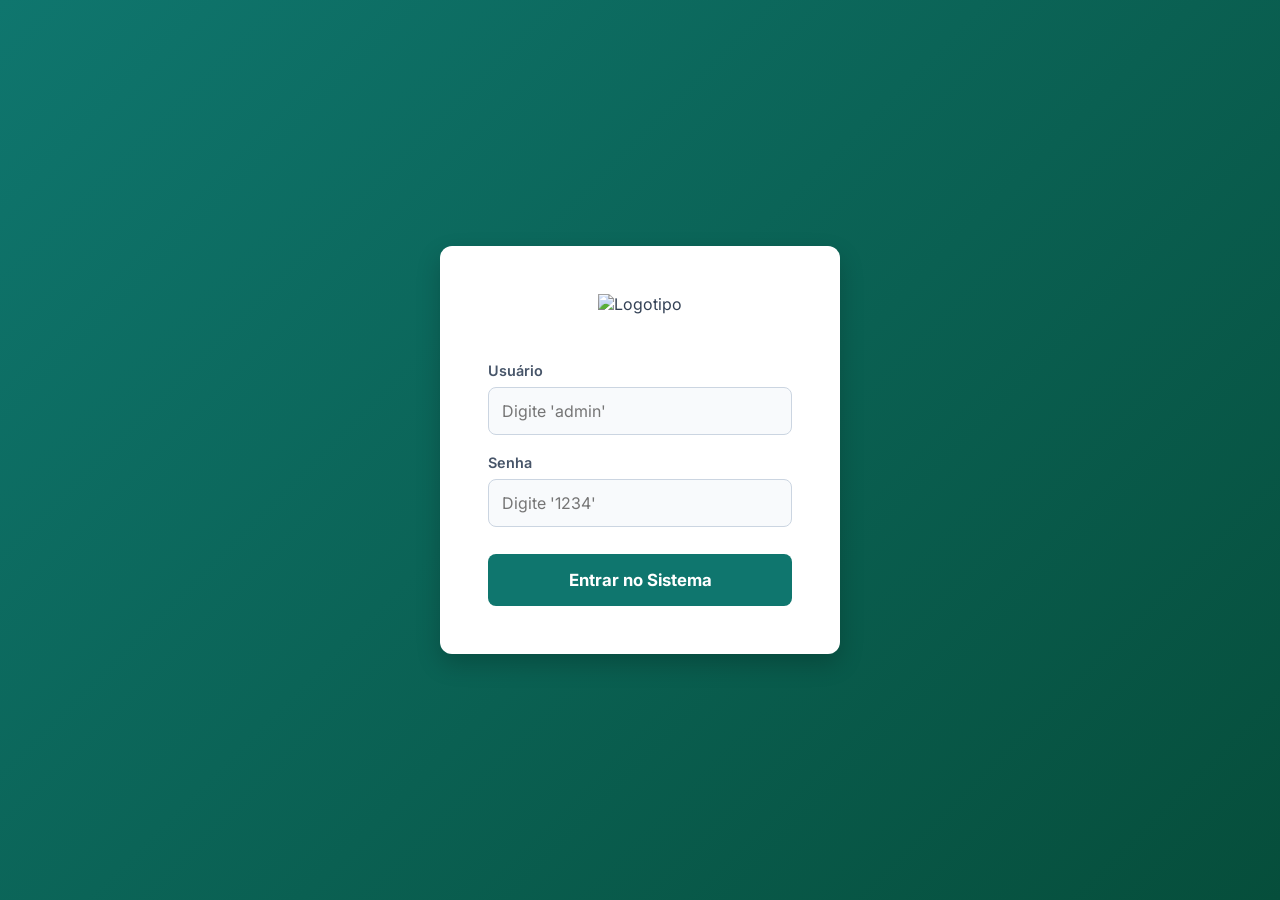
==== dashboard.html @ ef574134 "Add files via upload" ====
<!DOCTYPE html>
<html lang="pt-BR">
<head>
    <meta charset="UTF-8">
    <meta name="viewport" content="width=device-width, initial-scale=1.0">
    <title>MedVet Taís Bitelo - Painel Clínico</title>
    <link rel="stylesheet" href="style.css">
</head>
<body>
    <!-- Barra de navegação móvel / Sidebar -->
    <aside class="sidebar">
        <div class="sidebar-brand">
            <img src="imagens/logo.png.png" alt="Logotipo" style="width: 200px; margin-bottom: 10px; border-radius: 8px;">
            <h2>🐾 MedVet Taís Bitelo</h2>
        </div>
        <nav class="sidebar-nav">
            <a href="#" class="active">📋 Prontuários</a>
        </nav>
        <div class="user-info">
            <p>Veterinário ativo:</p>
            <strong id="vet-name">Carregando...</strong>
            <button class="btn-logout" onclick="logout()">Terminar Sessão</button>
        </div>
    </aside>

    <main class="main-content">
        <header class="dashboard-header">
            <h1>Registo e Prontuário Veterinário</h1>
            <p class="subtitle">Gestão clínica de pacientes e histórico terapêutico</p>
        </header>

        <!-- Formulário Estruturado -->
        <section class="card">
            <h2>Novo Registo de Paciente</h2>
            <form id="patient-form">
                <div class="form-grid-3">
                    <div class="input-group"><label for="nome">Nome do Animal *</label><input type="text" id="nome" required placeholder="Ex: Thor"></div>
                    <div class="input-group">
                        <label for="especie">Espécie *</label>
                        <select id="especie" required>
                            <option value="" disabled selected>Selecionar...</option>
                            <option value="Canina">Canina (Cão)</option>
                            <option value="Felina">Felina (Gato)</option>
                            <option value="Equina">Equina (Cavalo)</option>
                            <option value="Silvestre/Exótico">Silvestre / Exótico</option>
                            <option value="Outra">Outra</option>
                        </select>
                    </div>
                    <div class="input-group"><label for="raca">Raça *</label><input type="text" id="raca" required placeholder="Ex: Golden Retriever, SRD"></div>
                </div>

                <div class="form-grid-4">
                    <div class="input-group">
                        <label for="sexo">Sexo *</label>
                        <select id="sexo" required>
                            <option value="" disabled selected>Selecionar...</option>
                            <option value="Macho">Macho</option>
                            <option value="Fêmea">Fêmea</option>
                        </select>
                    </div>
                    <div class="input-group">
                        <label for="castrado">Estado Reprodutivo *</label>
                        <select id="castrado" required>
                            <option value="Não Castrado">Inteiro (Não Castrado)</option>
                            <option value="Castrado">Castrado</option>
                        </select>
                    </div>
                    <div class="input-group"><label for="peso">Peso Atual (kg) *</label><input type="number" id="peso" step="0.05" min="0" required placeholder="Ex: 14.2"></div>
                    <div class="input-group"><label for="idade">Idade Estimada</label><input type="text" id="idade" placeholder="Ex: 3 anos e 2 meses"></div>
                </div>

                <div class="form-grid-3">
                    <div class="input-group"><label for="tutor">Nome do Tutor *</label><input type="text" id="tutor" required placeholder="Ex: Mariana Silveira"></div>
                    <div class="input-group"><label for="contacto">Contacto do Tutor</label><input type="tel" id="contacto" placeholder="Ex: (51) 99999-9999"></div>
                    <div class="input-group"><label for="microchip">Nº Microchip</label><input type="text" id="microchip" placeholder="Registo eletrónico"></div>
                </div>

                <div class="input-group">
                    <label for="consultas">Histórico Clínico e Consultas Anteriores</label>
                    <textarea id="consultas" rows="3" placeholder="Sintomatologia, data da última intervenção, diagnósticos prévios..."></textarea>
                </div>

                <div class="form-grid-2">
                    <div class="input-group">
                        <label for="vacinacao">Estado Vacinal</label>
                        <select id="vacinacao">
                            <option value="Atualizado">Protocolo Vacinal Atualizado</option>
                            <option value="Pendente">Vacinas em Atraso / Pendentes</option>
                            <option value="Desconhecido">Histórico Desconhecido</option>
                        </select>
                    </div>
                    <div class="input-group"><label for="alergias">Alergias / Contraindicações</label><input type="text" id="alergias" placeholder="Ex: Alergia a Penicilinas, AINEs"></div>
                </div>

                <div class="input-group">
                    <label for="medicamentos">Terapêutica Farmacológica em Curso / Medicamentos</label>
                    <textarea id="medicamentos" rows="2" placeholder="Fármacos prescritos, dosagens e horários..."></textarea>
                </div>

                <button type="submit" class="btn-primary">Gravar Ficha do Paciente</button>
            </form>
        </section>

        <!-- Lista de Pacientes -->
        <section>
            <div class="list-header">
                <h2>Pacientes Registados</h2>
                <span id="patient-count" class="badge">0 registos</span>
            </div>
            <div id="patient-list" class="patient-grid"></div>
        </section>
    </main>

    <script src="script.js"></script>
</body>
</html>
---- style.css ----
@import url('https://fonts.googleapis.com/css2?family=Inter:wght@300;400;600;700&display=swap');

* {
    margin: 0; padding: 0; box-sizing: border-box;
    font-family: 'Inter', sans-serif;
}

body {
    background-color: #f1f5f9;
    color: #334155;
    display: flex;
}

/* --- TELA DE LOGIN --- */
.login-body {
    justify-content: center;
    align-items: center;
    height: 100vh;
    background: linear-gradient(135deg, #0f766e 0%, #064e3b 100%);
}

.login-container {
    background: white;
    padding: 3rem;
    border-radius: 12px;
    box-shadow: 0 10px 25px rgba(0,0,0,0.2);
    width: 100%;
    max-width: 400px;
    text-align: center;
}

.login-container h1 { color: #8f5722; margin-bottom: 2rem; }

/* --- DASHBOARD (SISTEMA) --- */
.sidebar {
    width: 260px; background-color: #1e293b; color: white;
    height: 100vh; position: fixed;
    padding: 2rem 1.5rem; display: flex; flex-direction: column;
}

.sidebar h2 { color: #2dd4bf; margin-bottom: 2.5rem; font-size: 1.5rem; text-align: center;}
.sidebar nav p { padding: 10px; background: rgba(255,255,255,0.1); border-radius: 8px; cursor: pointer;}

.user-info {
    margin-top: auto; border-top: 1px solid #334155;
    padding-top: 1.5rem; text-align: center;
}

.btn-logout {
    background: #ef4444; color: white; border: none;
    padding: 0.6rem 1rem; border-radius: 6px; cursor: pointer;
    width: 100%; margin-top: 1rem; font-weight: bold; transition: 0.3s;
}
.btn-logout:hover { background: #dc2626; }

.main-content {
    margin-left: 260px; padding: 2.5rem; width: 100%;
}

.dashboard-header { margin-bottom: 2rem; }

/* --- FORMULÁRIOS E CARDS --- */
.card {
    background: white; /* Mude o 'white' aqui para alterar a cor de fundo da área de cadastro */
    padding: 2rem;
    border-radius: 12px; box-shadow: 0 4px 6px rgba(0,0,0,0.05);
    margin-bottom: 2.5rem;
}

.input-group { margin-bottom: 1.2rem; text-align: left; }
.input-row { display: flex; gap: 1rem; }
.input-row .input-group { flex: 1; }

label { display: block; font-weight: 600; font-size: 0.9rem; margin-bottom: 0.5rem; color: #475569;}
input, textarea {
    width: 100%; padding: 0.8rem; border: 1px solid #cbd5e1;
    border-radius: 8px; font-size: 1rem; background: #f8fafc; transition: 0.3s;
}
input:focus, textarea:focus { border-color: #0f766e; outline: none; background: white; }

.btn-primary {
    background: #0f766e; color: white; border: none;
    padding: 1rem; border-radius: 8px; font-weight: bold; font-size: 1.05rem;
    cursor: pointer; width: 100%; transition: 0.3s; margin-top: 0.5rem;
}
.btn-primary:hover { background: #115e59; }

.patient-grid {
    display: grid; grid-template-columns: repeat(auto-fill, minmax(320px, 1fr)); gap: 1.5rem;
}

.patient-card {
    background: white; border-top: 5px solid #0f766e;
    padding: 1.5rem; border-radius: 8px; box-shadow: 0 4px 10px rgba(0,0,0,0.05);
}

.patient-card h3 { color: #1e293b; margin-bottom: 0.8rem; font-size: 1.2rem;}
.patient-card p { font-size: 0.95rem; margin-bottom: 0.5rem; color: #475569; line-height: 1.4;}
.patient-card strong { color: #333; }

.btn-delete {
    background: #ef4444; color: white; border: none;
    padding: 0.5rem 1rem; border-radius: 6px; cursor: pointer;
    margin-top: 1rem; font-size: 0.85rem; font-weight: bold; width: 100%;
}
.btn-delete:hover { background: #dc2626; }
.card-actions {
    display: flex;
    gap: 0.5rem;
    margin-top: 1rem;
}

.card-actions .btn-delete {
    margin-top: 0;
}

.btn-edit {
    background: #0284c7;
    color: white;
    border: none;
    padding: 0.5rem 1rem;
    border-radius: 6px;
    cursor: pointer;
    font-size: 0.85rem;
    font-weight: bold;
    width: 100%;
    transition: 0.3s;
}

.btn-edit:hover {
    background: #0369a1;
}
/* ============================================================
   OTIMIZAÇÃO PARA DISPOSITIVOS MÓVEIS (CELULAR E TABLET)
   ============================================================ */
@media (max-width: 992px) {
    body { flex-direction: column; }

    .sidebar {
        width: 100%; height: auto; position: relative;
        padding: 1rem 1.5rem; flex-direction: row;
        justify-content: space-between; align-items: center;
    }

    .sidebar-nav { display: none; } /* Esconde o menu de texto no celular para ganhar espaço */

    .user-info {
        margin-top: 0; border-top: none; padding-top: 0;
        display: flex; align-items: center; gap: 1rem;
    }

    .user-info p { display: none; }

    .btn-logout { margin-top: 0; padding: 0.4rem 0.8rem; font-size: 0.85rem; }

    .main-content { margin-left: 0; width: 100%; padding: 1.5rem 1rem; }

    .input-row { flex-direction: column; gap: 0; }
    
    .patient-grid { grid-template-columns: 1fr; } /* Deixa 1 prontuário por linha no celular */
}
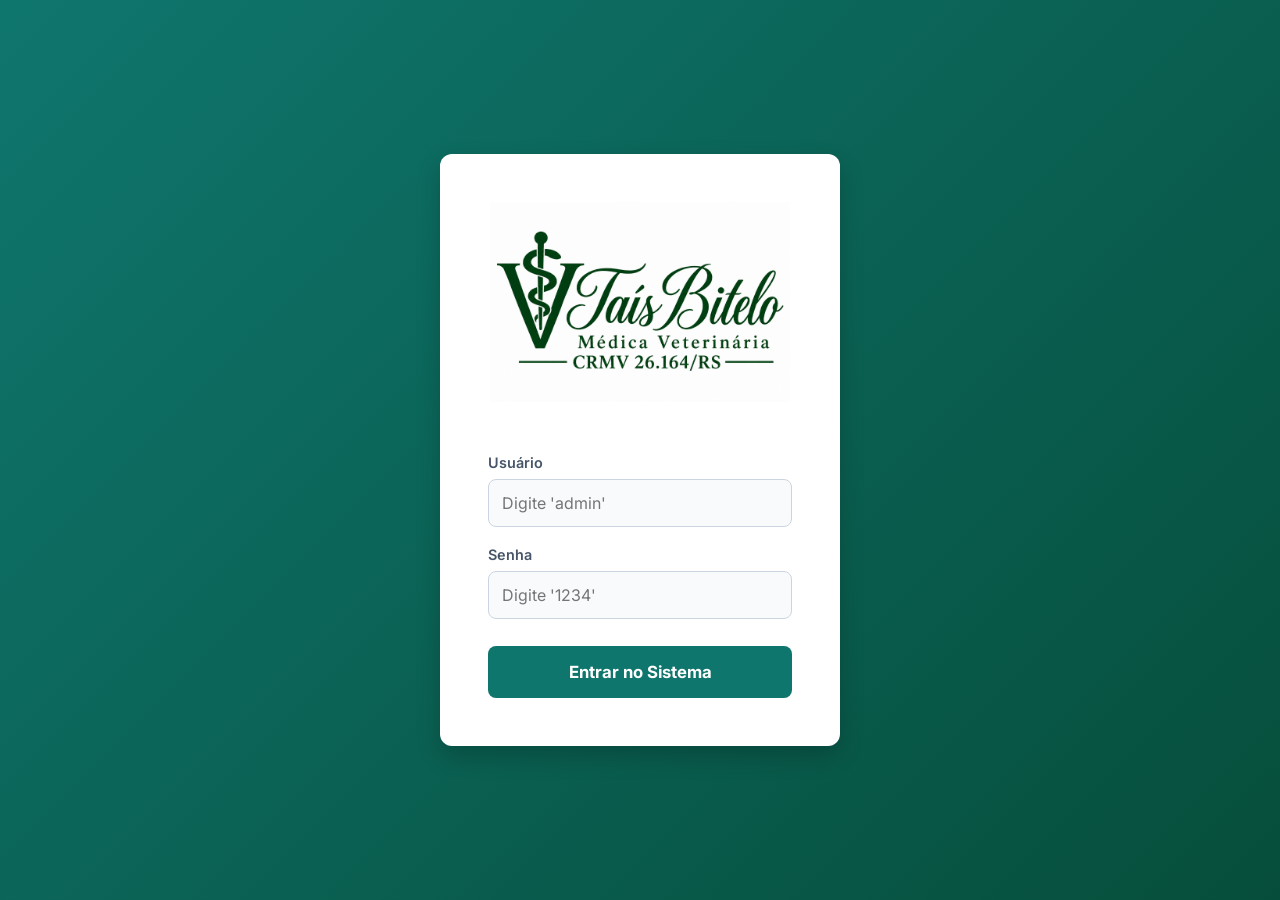
==== commit d9830768: "Fix HTML encoding issues in dashboard.html" ====
--- a/dashboard.html
+++ b/dashboard.html
@@ -10,7 +10,7 @@
     <!-- Barra de navegação móvel / Sidebar -->
     <aside class="sidebar">
         <div class="sidebar-brand">
-            <img src="imagens/logo.png.png" alt="Logotipo" style="width: 200px; margin-bottom: 10px; border-radius: 8px;">
+            <img src="images.jpg" alt="Logotipo" style="width: 200px; margin-bottom: 10px; border-radius: 8px;">
             <h2>🐾 MedVet Taís Bitelo</h2>
         </div>
         <nav class="sidebar-nav">
@@ -71,7 +71,7 @@
 
                 <div class="form-grid-3">
                     <div class="input-group"><label for="tutor">Nome do Tutor *</label><input type="text" id="tutor" required placeholder="Ex: Mariana Silveira"></div>
-                    <div class="input-group"><label for="contacto">Contacto do Tutor</label><input type="tel" id="contacto" placeholder="Ex: (51) 99999-9999"></div>
+                    <div class="input-group"><label for="contacto">Contato do Tutor</label><input type="tel" id="contacto" placeholder="Ex: (51) 99999-9999"></div>
                     <div class="input-group"><label for="microchip">Nº Microchip</label><input type="text" id="microchip" placeholder="Registo eletrónico"></div>
                 </div>
 
@@ -113,4 +113,4 @@
 
     <script src="script.js"></script>
 </body>
-</html>+</html>
--- a/style.css
+++ b/style.css
@@ -39,7 +39,7 @@
 }
 
 .sidebar h2 { color: #2dd4bf; margin-bottom: 2.5rem; font-size: 1.5rem; text-align: center;}
-.sidebar nav p { padding: 10px; background: rgba(255,255,255,0.1); border-radius: 8px; cursor: pointer;}
+.sidebar nav p { padding: 10px; background: rgba(255, 255, 255, 1); border-radius: 8px; cursor: pointer;}
 
 .user-info {
     margin-top: auto; border-top: 1px solid #334155;
@@ -158,4 +158,4 @@
     .input-row { flex-direction: column; gap: 0; }
     
     .patient-grid { grid-template-columns: 1fr; } /* Deixa 1 prontuário por linha no celular */
-}+}
